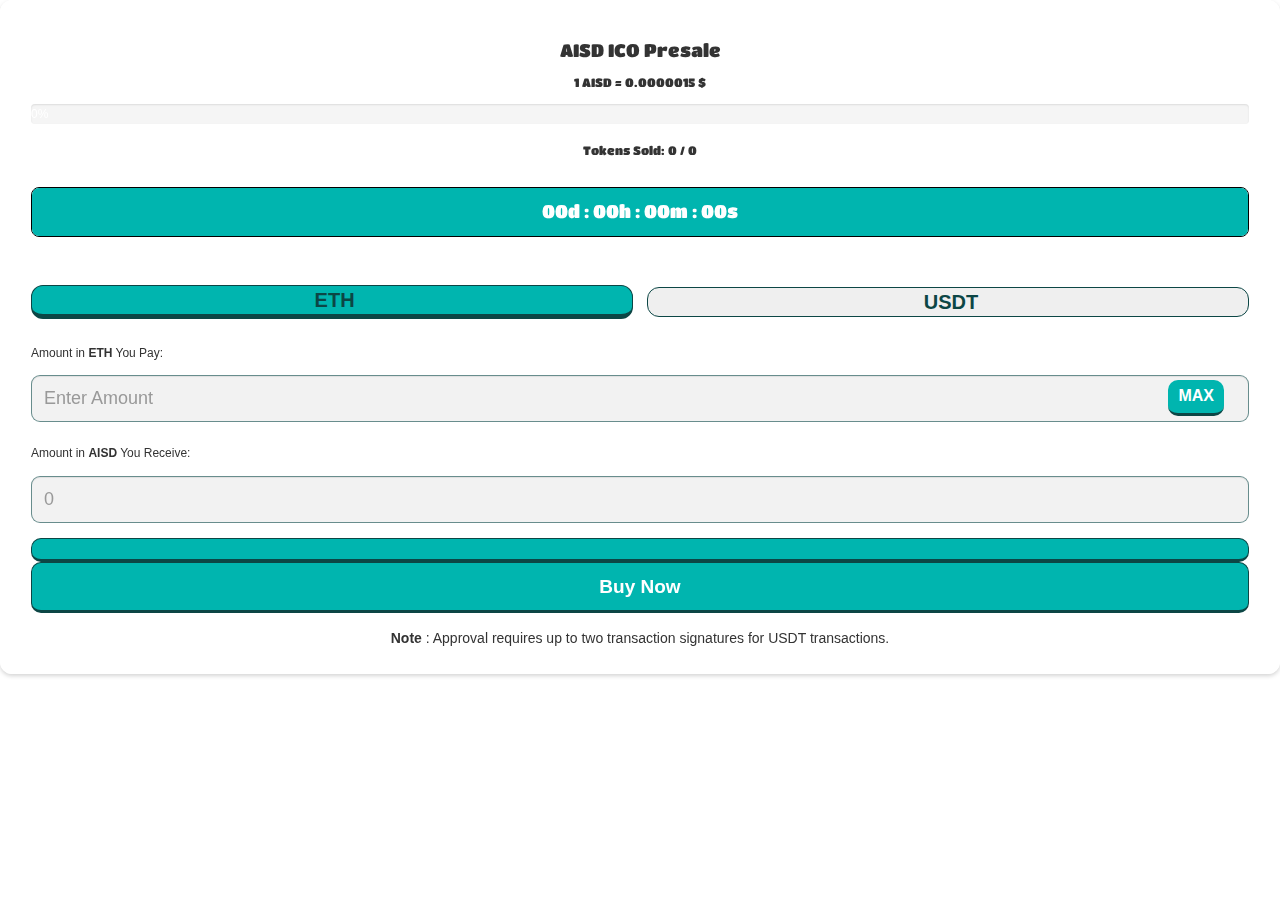
==== ico.html @ f294f41a "form html added" ====
<!DOCTYPE html>
<html lang="en">
  <head>
    <meta charset="UTF-8" />
    <meta name="viewport" content="width=device-width, initial-scale=1.0" />
    <title>AISD Presale</title>
    <script src="https://cdnjs.cloudflare.com/ajax/libs/big.js/5.2.2/big.min.js"></script>
    <style>
      @import url("https://fonts.googleapis.com/css2?family=Titan+One&display=swap");
      @import url("https://fonts.googleapis.com/css2?family=Roboto:wght@300;400;500;700;900&display=swap");
      * {
        padding: 0;
        margin: 0;
        box-sizing: border-box;
      }
      #loader {
        border: 3px solid #f3f3f3; /* Light grey */
        border-top: 3px solid #3498db; /* Blue */
        border-radius: 50%;
        width: 20px;
        height: 20px;
        animation: spin 2s linear infinite;
      }

      @keyframes spin {
        0% {
          transform: rotate(0deg);
        }
        100% {
          transform: rotate(360deg);
        }
      }
      html {
        scroll-behavior: smooth;
      }
      body::-webkit-scrollbar {
        width: 5px;
        border-radius: 50px;
      }

      body::-webkit-scrollbar-track {
        -webkit-box-shadow: inset 0 0 6px rgba(0, 0, 0, 0.3);
      }

      body::-webkit-scrollbar-thumb {
        /* background-color: var(--primary-darkbg-color); */
        background: linear-gradient(#00b4ae 0%, #007a77 100%);
        outline: 1px solid var(--primary-bg-color);
        border-radius: 50px;
      }

      :root {
        --primary-color: #fff;
        --primary-bg-color: #00b5af;
        --primary-darkbg-color: #0c4645;
        --sec-dark-light: #333333;
        --FF-font: "Titan One", sans-serif;
      }

      /* web3 metamask wallet css  */
      :root {
        --w3m-accent-fill-color: #000 !important;
        --w3m-accent-color: #fff !important;
      }

      h1,
      h2,
      h3,
      h4,
      h5,
      h6,
      button {
        font-family: "Titan One", sans-serif;
      }
      .navbar-nav .nav-link {
        font-family: "Titan One", sans-serif;
        transition: 0.5s;
        letter-spacing: 0.7px;
      }
      p,
      span {
        font-family: "Roboto", sans-serif;
      }

      .gap {
        gap: 50px;
      }
      #pills-tab {
        align-items: center;
        justify-content: center;
        display: flex;
      }
      .buttonICOBNB {
        width: 100%;
      }
      #time-bar-container {
        width: 100%;
        height: 50px;
        border: 1px solid black;
        border-radius: 8px;
        overflow: hidden;
        background-color: #00b5af;
        position: relative;
      }

      #time-bar {
        font-weight: bold;
        height: 100%;
        background-color: #00b5af;
      }

      #time-text {
        text-align: center;
        width: 100%;
        position: absolute;
        top: 50%;
        left: 50%;
        transform: translate(-50%, -50%);
        color: white;
        font-size: 18px;
        font-family: "Titan One";
      }
      .mainSectionContainer {
        background-image: url("../img/hero-bg.png");
        background-position: top;
        background-repeat: no-repeat;
        background-size: cover;
      }

      /* navigation secetion area */
      .navigationContainer {
        background-image: url("../img/header.svg");
        background-position: center;
        background-repeat: no-repeat;
        padding: 14px 0;
        align-items: center;
        display: flex;
      }
      .ksc-logo {
        width: 37px;
        transform: scale(2);
        margin-top: -9px;
      }
      .heroContainer {
        padding: 4rem 0rem;
      }

      .PARTIESText {
        color: var(--sec-dark-light);
        font-size: 22px;
        font-weight: 600;
        line-height: 24.51px;
        margin-bottom: -8px;
      }
      .PlayTextCollect {
        color: var(--sec-dark-light);
        font-size: 100px;
        line-height: 114.5px;
        font-family: "Titan One";
        text-shadow: rgb(221, 221, 221) 0px 6px 0px;
        margin-bottom: 25px;
      }
      .discriptionHero {
        color: var(--sec-dark-light);
        font-size: 18px;
        font-weight: 400;
        line-height: 24.51px;
      }
      .btn-MintCharacter {
        background: linear-gradient(#00b4ae 0%, #007a77 100%);
        color: var(--primary-color);
        height: auto;
        min-height: 72px;
        border-radius: 18px;
        padding: 16px 32px;
        transform: translateY(-6px);
        display: flex;
        align-items: center;
        justify-content: center;
        gap: 10px;
        outline: transparent 2px solid;
        border-bottom: 8px solid #064645;
        border-top: none;
        border-left: none;
        border-right: none;
        font-family: var(--FF-font);
      }
      .btn-Whitepaper {
        background: linear-gradient(#ff9752 0%, #ff7525 100%);
        color: var(--primary-color);
        height: auto;
        min-height: 72px;
        border-radius: 18px;
        padding: 16px 32px;
        transform: translateY(-6px);
        display: flex;
        align-items: center;
        justify-content: center;
        gap: 10px;
        outline: transparent 2px solid;
        border-bottom: 8px solid #cf5b1a;
        border-top: none;
        border-left: none;
        border-right: none;
        font-family: var(--FF-font);
      }

      .heroICOContainer {
        background: radial-gradient(
            66.32% 66.32% at 54.13% 113.95%,
            rgb(0 177 171 / 20%) 0,
            rgba(242, 89, 255, 0) 100%
          ),
          linear-gradient(
            211.99deg,
            rgb(17 171 168 / 20%) -4.17%,
            rgba(45, 143, 234, 0) 68.7%
          ),
          radial-gradient(
            100% 100% at 28.65% 0,
            #ff90536e 0,
            rgba(250, 247, 254, 0) 100%
          );
        padding: 3rem;
        border-radius: 20px;
        background: hsla(0, 0%, 100%, 0.24);
        margin: auto;
        -webkit-backdrop-filter: blur(16px);
        backdrop-filter: blur(16px);
        border-radius: 12px;
        border: 1px solid #fff;
        box-shadow: 0 2px 4px rgb(0 0 0 / 17%);
      }

      .buttonICOBNB {
        font-size: 20px;
        font-weight: 700;
        color: var(--primary-darkbg-color);
        border-radius: 12px !important;
        border: 1px solid var(--primary-darkbg-color) !important;
        width: 95%;
      }
      .buttonICOBNB.active {
        background-color: var(--primary-bg-color) !important;
        border-bottom: 5px solid var(--primary-darkbg-color) !important;
      }

      input::-webkit-outer-spin-button,
      input::-webkit-inner-spin-button {
        -webkit-appearance: none;
        margin: 0;
      }

      /* Firefox */
      input[type="number"] {
        -moz-appearance: textfield;
      }
      .inputControl {
        height: 47px !important;
        border: 1px solid #06464596 !important;
        background: #f2f2f2 !important;
        border-radius: 9px !important;
        font-size: 18px !important;
        font-weight: 500 !important;
        outline: none !important;
        margin: 15px 0;
      }
      .maxOrImgContainer {
        position: relative;
        top: -39px;
        height: 0px;
        right: 10px;
        align-items: center;
        display: flex;
        justify-content: end;
        gap: 15px;
      }
      .btn-MAXBtn {
        background-color: var(--primary-bg-color);
        border-bottom: 3px solid var(--primary-darkbg-color) !important;
        font-size: 16px;
        font-weight: 700;
        color: var(--primary-color);
        border-radius: 10px;
        border: 0px solid var(--primary-darkbg-color);
        padding: 5px 10px;
      }
      .btn-ConnectWallet {
        background-color: var(--primary-bg-color);
        border-bottom: 3px solid var(--primary-darkbg-color) !important;
        font-size: 19px;
        font-weight: 700;
        color: var(--primary-color);
        border-radius: 10px;
        border: 1px solid var(--primary-darkbg-color);
        padding: 10px 10px;
        width: 100%;
      }
      .ytcontentVideo {
        /* position: absolute;
    top: -25px;
    left: 0;
    bottom: 0;
    right: 0;
    background-image: url(../img/yt-video-frame.png);
    background-position: center;
    background-repeat: no-repeat;
    width: 100%;
    height: 544px;
    background-size: 100% 100%;
    z-index: 0; */
        position: relative;
      }
      .translate-y-1 {
        transform: rotateY(18deg) scaleY(0.8) translateY(80px);
        object-fit: contain;
        border-radius: 30px;
        overflow: hidden;
        position: absolute;
        z-index: 0;
      }

      .tabButton {
        width: 60px;
        height: 60px;
        border-radius: 50px !important;
        background: var(--primary-color);
        border: 1px solid var(--primary-darkbg-color) !important;
        font-size: 25px;
        font-weight: 700;
        color: var(--primary-darkbg-color);
      }
      .tabButton.active {
        background-color: var(--primary-bg-color) !important;
        border-bottom: 5px solid var(--primary-darkbg-color) !important;
      }

      .verticalLine {
        position: relative;
      }
      .verticalLine::before {
        content: "";
        position: absolute;
        width: 4px;
        height: 44px;
        border-radius: 12px;
        bottom: -63px;
        background: var(--primary-darkbg-color);
        left: 0;
        right: 0;
        margin: auto;
      }

      .ytContainer {
        padding: 6rem 0;
      }
      .playContainers {
        position: absolute;
        height: 100%;
        width: 100%;
        top: 0;
        left: 0;
        bottom: 0;
        right: 0;
        margin: auto;
        align-items: center;
        justify-content: center;
        display: flex;
      }
      .dimandIMageContainer img {
        position: absolute;
        bottom: -130px;
        left: -30px;
        width: 200px;
        transform: scale(1.2);
      }

      .buttonUlContainer {
        background-color: var(--primary-color);
        border-radius: 12px;
        padding: 7px 3px;
        width: 40%;
        margin: auto;
      }
      .tabsPLayContainer {
        position: relative;
        padding: 5px;
      }
      .buttonPlay {
        background: var(--primary-color);
        font-size: 20px;
        font-weight: 700;
        color: var(--primary-darkbg-color);
        width: 140px;
        border-radius: 12px !important;
      }
      .buttonPlay.active {
        background-color: var(--primary-bg-color) !important;
        border-bottom: 5px solid var(--primary-darkbg-color) !important;
      }

      /* TOKENOMICS section */

      .tableBGImageContainer {
        background-image: url("../img/roadmap-bg.svg");
        /* background-position: /; */
        background-repeat: no-repeat;
        background-size: cover;
        background-position-y: bottom;
      }
      .tableContainer,
      thead,
      tr,
      th {
        color: var(--primary-color);
        font-weight: 500;
        font-size: 18px;
      }

      .center .slick-center .sliderBox {
        -moz-transform: scale(1.09);
        -ms-transform: scale(1.09);
        -o-transform: scale(1.09);
        -webkit-transform: scale(1.09);
        /* background-color: #e67e22; */
        opacity: 1;
        transform: scale(1.09);
        background: url("../img/roadmap-secondary-bg.png");
        background-position: center;
        background-size: contain;
        background-repeat: no-repeat;
        align-items: center;
        justify-content: center;
        display: flex !important;
        color: var(--primary-color);
      }
      .center .sliderBox {
        opacity: 0.8;
        transition: all 300ms ease;
      }
      .sliderBox {
        background: url("../img/roadmap-border.svg");
        background-position: center;
        background-size: contain;
        background-repeat: no-repeat;
        height: 200px;
        display: flex !important;
        align-items: center;
        justify-content: center;
      }

      /* team container */
      .RowGridContainerCard {
        display: grid;
        row-gap: 30px;
        width: 100%;
        -webkit-box-pack: center;
        justify-content: center;
        grid-template-columns: repeat(auto-fill, 242px) !important;
      }
      .css-1ojhjpt {
        display: flex;
        flex-direction: column;
        width: 242px;
        height: 343px;
        overflow: hidden;
        position: relative;
      }
      .cardBoxImage {
        left: 0px;
        z-index: 0;
        position: absolute;
        height: 100%;
        width: 100%;
      }
      .imgAvtarContainer {
        display: flex;
        z-index: 1;
        position: relative;
        padding-top: 45px;
        padding-left: 50px;
      }
      .css-11p866v {
        display: flex;
        flex-direction: column;
        z-index: 1;
        position: relative;
        margin-top: auto;
        padding-bottom: 30px;
        top: 35px;
        font-weight: 500;
      }
      .css-13pzvht {
        font-size: 18px;
        color: var(--primary-color);
        text-align: center;
        font-family: var(--FF-font);
        transform: rotate(-3deg);
      }
      .css-nu1ope {
        font-size: 16px;
        color: var(--primary-color);
        text-align: center;
        transform: rotate(-3deg);
      }

      .brandCardBox {
        display: flex;
        -webkit-box-align: center;
        align-items: center;
        -webkit-box-pack: center;
        justify-content: center;
        height: 200px;
        width: 100%;
        padding-inline: 24px;
        background: var(--primary-color);
        border-radius: 19px;
      }

      /* Follow Container  */
      .FollowContainer {
        background-image: url("../img/follow-up-bg.svg");
        background-position: center top -88px;
        background-repeat: no-repeat;
        background-size: cover;
        display: flex;
        width: 100%;
        height: 640px;
        max-width: 1091px;
        position: relative;
        align-items: center;
        padding-left: 112px;
      }
      .CONNECT-follow {
        color: var(--primary-color);
        font-size: 60px;
        line-height: 70px;
        font-family: "Titan One";
        text-shadow: rgb(221, 221, 221) 0px 6px 0px;
        display: flex;
        max-width: 600px;
        margin-bottom: 20px;
      }
      .css-Follow-Discaription {
        color: var(--primary-color);
        font-size: 18px;
        font-weight: 400;
        line-height: 24.51px;
        display: flex;
        max-width: 700px;
        margin-bottom: 50px;
      }

      .JOIN_DISCORD_CHANNEL {
        background-color: var(--primary-color);
        border-bottom: 5px solid #eeeeee !important;
        font-size: 16px;
        font-weight: 700;
        color: var(--primary-darkbg-color);
        padding: 12px 20px;
        border-radius: 12px;
        border: 1px solid #eeeeee;
        display: flex;
        align-items: center;
        gap: 10px;
        justify-content: center;
      }
      .css-vancar {
        width: 670px;
        height: 594px;
        position: absolute;
        bottom: -30%;
        right: -17%;
        pointer-events: none;
      }

      /* footer Container  */

      .footerContainer {
        background-image: url("../img/footer-bg.svg");
        background-size: cover;
        background-position: center;
        padding: 8rem 0 0 0;
        margin-top: 5rem;
        height: 529px;
      }
      .bitmainContainer img {
        transform: scale(2.2) translateY(-27px);
      }
      .iconContainer a {
        background-color: var(--primary-bg-color);
        width: 40px;
        height: 40px;
        border-radius: 50px;
        display: flex;
        align-items: center;
        justify-content: center;
        text-decoration: none;
      }
    </style>
    <script src="https://requirejs.org/docs/release/2.3.5/minified/require.js"></script>

    <link
      rel="stylesheet"
      href="https://maxcdn.bootstrapcdn.com/bootstrap/3.4.1/css/bootstrap.min.css"
    />

    <link
      rel="stylesheet"
      href="https://cdn.jsdelivr.net/npm/sweetalert2@8/dist/sweetalert2.css"
    />

    <!-- <script src="https://cdn.jsdelivr.net/npm/sweetalert2@11"></script> -->
    <!-- <script type="module" src="integration.js"></script> -->
  </head>

  <body>
    <div
      class="heroICOContainer"
      data-dashlane-rid="8d4658022aaeffe1"
      data-form-type="other"
      style="width: 100%"
    >
      <!-- <img src="./assets/img/hero.png" class alt /> -->
      <div class="ICOCOntentArea">
        <h4
          class="h4TextCOntent text-center pb-4"
          style="font-family: Titan One"
        >
          AISD ICO Presale
        </h4>
      </div>
      <div
        class="icoKscPricesContent my-4"
        style="margin-top: 15px; margin-bottom: 15px"
      >
        <h6
          class="text-center"
          style="font-family: Titan One"
          id="tokenPriceUsd"
        >
          1 AISD = 0.0000015 $
        </h6>
      </div>
      <div class="progressContainer">
        <div class="progress">
          <div
            class="buyprogress1 progress-bar progress-bar-striped rounded-pill buyTokenPercentage"
            role="progressbar"
            aria-valuenow="75"
            aria-valuemin="0"
            aria-valuemax="100"
            style="
              width: 0%;
              background: linear-gradient(
                90deg,
                rgb(255, 129, 64),
                rgb(0, 144, 140)
              );
            "
          >
            0%
          </div>
        </div>
      </div>
      <div class="icoKscPricesContent my-4">
        <h6 class="text-center" style="display: none">
          USDT Raised: <span class="USDTRaised">$0</span>
        </h6>
        <h6 class="text-center" style="font-family: Titan One">
          Tokens Sold:
          <span style="font-family: Titan One" class="TokensSold">0 / 0</span>
        </h6>
      </div>
      <div
        style="
          display: flex;
          justify-content: space-evenly;
          align-items: center;
          margin-top: 30px;
          margin-bottom: 30px;
        "
      >
        <!-- <div style="font-size: medium">Time Left :</div> -->
        <div id="time-bar-container">
          <div id="time-bar"></div>
          <div id="time-text">00d : 00h : 00m : 00s</div>
        </div>
      </div>
      <div
        id="saleCompleteBox"
        style="
          display: none;
          justify-content: space-evenly;
          align-items: center;
          margin-top: 30px;
          margin-bottom: 30px;
        "
      >
        <!-- <div style="font-size: medium">Time Left :</div> -->
        <div
          style="
            width: 100%;
            height: 50px;
            border: 1px solid black;
            border-radius: 8px;
            overflow: hidden;
            background-color: #00b5af;
            color: white;
            text-align: center;
            font-family: 'Titan One';
            display: flex;
            align-items: center;
            justify-content: center;
            font-size: larger;
          "
        >
          Sold Out!
        </div>
      </div>

      <div class="bscANdBNBContainer pt-3">
        <ul
          class="nav nav-pills mb-3"
          id="pills-tab"
          role="tablist"
          style="min-height: 70px"
        >
          <li id="BNB" class="nav-item w-50" style="width: 100%">
            <button
              style="width: 100%"
              class="nav-link buttonICOBNB active"
              id="pills-bnb-tab"
              data-toggle="pill"
              href="#pills-bnb"
              role="tab"
              aria-controls="pills-bnb"
              aria-selected="true"
            >
              <span
                ><img
                  src="https://cryptologos.cc/logos/ethereum-eth-logo.png?v=029"
                  width="25px"
                  alt=""
                  style="padding-top: 3px; padding-bottom: 3px"
              /></span>
              ETH
            </button>
          </li>
          <div style="width: 30px"></div>
          <li id="BNBUSDT" class="nav-item w-50" style="width: 100%">
            <button
              style="width: 100%"
              class="nav-link buttonICOBNB"
              id="pills-USDT-tab"
              data-toggle="pill"
              href="#pills-USDT"
              role="tab"
              aria-controls="pills-USDT"
              aria-selected="false"
            >
              <span
                ><img
                  src="https://cryptologos.cc/logos/tether-usdt-logo.png?v=029"
                  width="25px"
                  alt=""
                  style="padding-top: 3px; padding-bottom: 3px"
              /></span>
              USDT
            </button>
          </li>
        </ul>
        <div class="tab-content my-4" id="pills-tabContent">
          <div
            class="tab-pane active show"
            id="pills-bnb"
            role="tabpanel"
            aria-labelledby="pills-bnb-tab"
          >
            <div class="inputContainer">
              <h6>Amount in <b>ETH</b> You Pay:</h6>

              <div class="inputContentArea position-relative">
                <input
                  type="number"
                  name=""
                  id="call2"
                  placeholder="Enter Amount"
                  class="form-control inputControl max-bnb-balance"
                  data-dashlane-rid="27bad17943a002a1"
                  data-form-type="other"
                />
                <div class="maxOrImgContainer">
                  <button
                    id="max_token_1"
                    class="btn-MAXBtn"
                    data-dashlane-rid="000aa7869c81a40a"
                    data-form-type="other"
                    data-dashlane-label="true"
                  >
                    MAX
                  </button>
                  <span
                    ><img
                      src="https://cryptologos.cc/logos/ethereum-eth-logo.png?v=029"
                      width="25px"
                      alt=""
                  /></span>
                </div>
              </div>
              <h6>Amount in <b>AISD</b> You Receive:</h6>
              <div class="inputContentArea position-relative">
                <input
                  type="number"
                  name=""
                  id="exampleFormControlInput3"
                  placeholder="0"
                  class="form-control inputControl"
                  data-dashlane-rid="a09ba2591f5db2e2"
                  data-form-type="other"
                />
              </div>
            </div>
          </div>
          <div
            class="tab-pane"
            id="pills-USDT"
            role="tabpanel"
            aria-labelledby="pills-USDT-tab"
          >
            <div class="inputContainer">
              <h6>Amount in <b>USDT</b> You Pay:</h6>

              <div class="inputContentArea position-relative">
                <input
                  type="number"
                  name=""
                  id="call1"
                  placeholder="Enter Amount"
                  class="form-control inputControl max-bnb-usdt"
                  data-dashlane-rid="259f27be1ed606c2"
                />
                <div class="maxOrImgContainer">
                  <button
                    id="max_token_2"
                    class="btn-MAXBtn"
                    data-dashlane-rid="0c11b4d951c91a8d"
                  >
                    MAX
                  </button>
                  <span
                    ><img
                      src="https://cryptologos.cc/logos/tether-usdt-logo.png?v=029"
                      width="25px"
                      alt=""
                  /></span>
                </div>
              </div>
              <h6>Amount in <b>AISD</b> You Receive:</h6>
              <div class="inputContentArea position-relative">
                <input
                  type="number"
                  name=""
                  id="exampleFormControlInput4"
                  placeholder="0"
                  class="form-control inputControl"
                  data-dashlane-rid="9c02c2be5cabe2bc"
                />
              </div>
            </div>
          </div>
        </div>
      </div>
      <div class="contactButtonContainer">
        <div
          class="btn-ConnectWallet"
          id="w3-button"
          style="display: flex !important; justify-content: center"
        >
          <w3m-core-button
            icon="hide"
            data-dashlane-shadowhost="true"
            data-dashlane-observed="true"
          ></w3m-core-button>
        </div>
        <button id="buy-button" class="btn-ConnectWallet">
          <div
            style="
              align-items: center;
              justify-content: center;
              gap: 10px;
              display: flex;
            "
          >
            <div style="display: none" id="loader"></div>
            Buy Now
          </div>
        </button>
        <div
          style="
            margin-top: 15px;
            text-align: center;
            height: 15px;
            font-size: mediu;
          "
          id="onlyUSDT"
        >
          <b>Note</b> : Approval requires up to two transaction signatures for
          USDT transactions.
        </div>
      </div>
    </div>
  </body>

  <script>
    window.dividor = (a, b) => {
      const dividend = new Big(a.toString());
      const divisor = new Big(b.toString());

      const result = dividend.div(divisor);
      console.log(result);
      return result;
    };
  </script>

  <script type="module">
    import {
      EthereumClient,
      w3mConnectors,
      w3mProvider,
      WagmiCore,
      WagmiCoreChains,
      WagmiCoreConnectors,
    } from "https://unpkg.com/@web3modal/ethereum@2.6.2";

    export const bnbChainId = 1;
    export const presaleAddress = "0x66d9dc78ef6a390965057f1bf3b04da6c74eff12";
    export const usdtAddress = "0xdAC17F958D2ee523a2206206994597C13D831ec7";
    export const tokenAddress = "0xfF9b04766afA397bE2985449AE055793d508b0B8";

    export const presaleAbi = [
      { inputs: [], stateMutability: "nonpayable", type: "constructor" },
      {
        anonymous: false,
        inputs: [
          {
            indexed: false,
            internalType: "uint256",
            name: "prevValue",
            type: "uint256",
          },
          {
            indexed: false,
            internalType: "uint256",
            name: "newValue",
            type: "uint256",
          },
          {
            indexed: false,
            internalType: "uint256",
            name: "timestamp",
            type: "uint256",
          },
        ],
        name: "MaxTokensUpdated",
        type: "event",
      },
      {
        anonymous: false,
        inputs: [
          {
            indexed: true,
            internalType: "address",
            name: "previousOwner",
            type: "address",
          },
          {
            indexed: true,
            internalType: "address",
            name: "newOwner",
            type: "address",
          },
        ],
        name: "OwnershipTransferred",
        type: "event",
      },
      {
        anonymous: false,
        inputs: [
          {
            indexed: false,
            internalType: "address",
            name: "account",
            type: "address",
          },
        ],
        name: "Paused",
        type: "event",
      },
      {
        anonymous: false,
        inputs: [
          {
            indexed: false,
            internalType: "address",
            name: "account",
            type: "address",
          },
        ],
        name: "Unpaused",
        type: "event",
      },
      {
        inputs: [],
        name: "aggregatorInterface",
        outputs: [
          { internalType: "contract Aggregator", name: "", type: "address" },
        ],
        stateMutability: "view",
        type: "function",
      },
      {
        inputs: [],
        name: "buyWithETH",
        outputs: [],
        stateMutability: "payable",
        type: "function",
      },
      {
        inputs: [{ internalType: "uint256", name: "amount", type: "uint256" }],
        name: "buyWithUSDT",
        outputs: [],
        stateMutability: "nonpayable",
        type: "function",
      },
      {
        inputs: [
          { internalType: "uint256", name: "_usdtAmount", type: "uint256" },
        ],
        name: "calculateToken",
        outputs: [{ internalType: "uint256", name: "", type: "uint256" }],
        stateMutability: "view",
        type: "function",
      },
      {
        inputs: [
          { internalType: "uint256", name: "_maxTokensToBuy", type: "uint256" },
        ],
        name: "changeMaxTokensToBuy",
        outputs: [],
        stateMutability: "nonpayable",
        type: "function",
      },
      {
        inputs: [
          { internalType: "uint256", name: "_endTime", type: "uint256" },
        ],
        name: "changeSaleEndTime",
        outputs: [],
        stateMutability: "nonpayable",
        type: "function",
      },
      {
        inputs: [
          { internalType: "uint256", name: "_startTime", type: "uint256" },
        ],
        name: "changeSaleStartTime",
        outputs: [],
        stateMutability: "nonpayable",
        type: "function",
      },
      {
        inputs: [],
        name: "convertETHtoUSD",
        outputs: [{ internalType: "uint256", name: "", type: "uint256" }],
        stateMutability: "view",
        type: "function",
      },
      {
        inputs: [],
        name: "currentStep",
        outputs: [{ internalType: "uint256", name: "", type: "uint256" }],
        stateMutability: "view",
        type: "function",
      },
      {
        inputs: [],
        name: "endTime",
        outputs: [{ internalType: "uint256", name: "", type: "uint256" }],
        stateMutability: "view",
        type: "function",
      },
      {
        inputs: [{ internalType: "uint256", name: "amount", type: "uint256" }],
        name: "ethBuyHelper",
        outputs: [
          { internalType: "uint256", name: "numOfTokens", type: "uint256" },
        ],
        stateMutability: "view",
        type: "function",
      },
      {
        inputs: [],
        name: "getEthBalance",
        outputs: [{ internalType: "uint256", name: "ETH", type: "uint256" }],
        stateMutability: "view",
        type: "function",
      },
      {
        inputs: [],
        name: "getLatestPrice",
        outputs: [{ internalType: "uint256", name: "", type: "uint256" }],
        stateMutability: "view",
        type: "function",
      },
      {
        inputs: [],
        name: "getTokenBalance",
        outputs: [
          { internalType: "uint256", name: "tokenBalance", type: "uint256" },
        ],
        stateMutability: "view",
        type: "function",
      },
      {
        inputs: [],
        name: "getTokenPrice",
        outputs: [{ internalType: "uint256", name: "", type: "uint256" }],
        stateMutability: "view",
        type: "function",
      },
      {
        inputs: [],
        name: "getUsdtBalance",
        outputs: [
          { internalType: "uint256", name: "usdtBalance", type: "uint256" },
        ],
        stateMutability: "view",
        type: "function",
      },
      {
        inputs: [],
        name: "maxTokensToBuy",
        outputs: [{ internalType: "uint256", name: "", type: "uint256" }],
        stateMutability: "view",
        type: "function",
      },
      {
        inputs: [],
        name: "owner",
        outputs: [{ internalType: "address", name: "", type: "address" }],
        stateMutability: "view",
        type: "function",
      },
      {
        inputs: [],
        name: "pause",
        outputs: [{ internalType: "bool", name: "success", type: "bool" }],
        stateMutability: "nonpayable",
        type: "function",
      },
      {
        inputs: [],
        name: "paused",
        outputs: [{ internalType: "bool", name: "", type: "bool" }],
        stateMutability: "view",
        type: "function",
      },
      {
        inputs: [],
        name: "renounceOwnership",
        outputs: [],
        stateMutability: "nonpayable",
        type: "function",
      },
      {
        inputs: [{ internalType: "uint256", name: "", type: "uint256" }],
        name: "rounds",
        outputs: [
          { internalType: "uint256", name: "amount", type: "uint256" },
          { internalType: "uint256", name: "rate", type: "uint256" },
          { internalType: "uint256", name: "soldToken", type: "uint256" },
        ],
        stateMutability: "view",
        type: "function",
      },
      {
        inputs: [],
        name: "startTime",
        outputs: [{ internalType: "uint256", name: "", type: "uint256" }],
        stateMutability: "view",
        type: "function",
      },
      {
        inputs: [],
        name: "token",
        outputs: [
          { internalType: "contract IBEP20", name: "", type: "address" },
        ],
        stateMutability: "view",
        type: "function",
      },
      {
        inputs: [],
        name: "totalRounds",
        outputs: [
          { internalType: "uint256", name: "_rounds", type: "uint256" },
        ],
        stateMutability: "view",
        type: "function",
      },
      {
        inputs: [],
        name: "totalTokenInPresale",
        outputs: [{ internalType: "uint256", name: "", type: "uint256" }],
        stateMutability: "view",
        type: "function",
      },
      {
        inputs: [],
        name: "totalTokensSold",
        outputs: [{ internalType: "uint256", name: "", type: "uint256" }],
        stateMutability: "view",
        type: "function",
      },
      {
        inputs: [],
        name: "totalUsdAmount",
        outputs: [{ internalType: "uint256", name: "", type: "uint256" }],
        stateMutability: "view",
        type: "function",
      },
      {
        inputs: [
          { internalType: "address", name: "newOwner", type: "address" },
        ],
        name: "transferOwnership",
        outputs: [],
        stateMutability: "nonpayable",
        type: "function",
      },
      {
        inputs: [],
        name: "unpause",
        outputs: [{ internalType: "bool", name: "success", type: "bool" }],
        stateMutability: "nonpayable",
        type: "function",
      },
      {
        inputs: [
          { internalType: "uint256", name: "step", type: "uint256" },
          { internalType: "uint256", name: "amount", type: "uint256" },
          { internalType: "uint256", name: "rate", type: "uint256" },
        ],
        name: "updateRounds",
        outputs: [],
        stateMutability: "nonpayable",
        type: "function",
      },
      {
        inputs: [],
        name: "usdt",
        outputs: [
          { internalType: "contract IBEP20", name: "", type: "address" },
        ],
        stateMutability: "view",
        type: "function",
      },
      {
        inputs: [],
        name: "withdrawETH",
        outputs: [],
        stateMutability: "nonpayable",
        type: "function",
      },
      {
        inputs: [
          { internalType: "address", name: "_token", type: "address" },
          { internalType: "uint256", name: "amount", type: "uint256" },
        ],
        name: "withdrawTokens",
        outputs: [],
        stateMutability: "nonpayable",
        type: "function",
      },
      { stateMutability: "payable", type: "receive" },
    ];
    export const tokenAbi = [
      {
        inputs: [
          {
            internalType: "string",
            name: "name_",
            type: "string",
          },
          {
            internalType: "string",
            name: "symbol_",
            type: "string",
          },
          {
            internalType: "uint8",
            name: "_decimal",
            type: "uint8",
          },
        ],
        stateMutability: "nonpayable",
        type: "export constructor",
      },
      {
        anonymous: false,
        inputs: [
          {
            indexed: true,
            internalType: "address",
            name: "owner",
            type: "address",
          },
          {
            indexed: true,
            internalType: "address",
            name: "spender",
            type: "address",
          },
          {
            indexed: false,
            internalType: "uint256",
            name: "value",
            type: "uint256",
          },
        ],
        name: "Approval",
        type: "event",
      },
      {
        anonymous: false,
        inputs: [
          {
            indexed: true,
            internalType: "address",
            name: "previousOwner",
            type: "address",
          },
          {
            indexed: true,
            internalType: "address",
            name: "newOwner",
            type: "address",
          },
        ],
        name: "OwnershipTransferred",
        type: "event",
      },
      {
        anonymous: false,
        inputs: [
          {
            indexed: true,
            internalType: "address",
            name: "from",
            type: "address",
          },
          {
            indexed: true,
            internalType: "address",
            name: "to",
            type: "address",
          },
          {
            indexed: false,
            internalType: "uint256",
            name: "value",
            type: "uint256",
          },
        ],
        name: "Transfer",
        type: "event",
      },
      {
        inputs: [
          {
            internalType: "address",
            name: "owner",
            type: "address",
          },
          {
            internalType: "address",
            name: "spender",
            type: "address",
          },
        ],
        name: "allowance",
        outputs: [
          {
            internalType: "uint256",
            name: "",
            type: "uint256",
          },
        ],
        stateMutability: "view",
        type: "function",
      },
      {
        inputs: [
          {
            internalType: "address",
            name: "spender",
            type: "address",
          },
          {
            internalType: "uint256",
            name: "amount",
            type: "uint256",
          },
        ],
        name: "approve",
        outputs: [
          {
            internalType: "bool",
            name: "",
            type: "bool",
          },
        ],
        stateMutability: "nonpayable",
        type: "function",
      },
      {
        inputs: [
          {
            internalType: "address",
            name: "account",
            type: "address",
          },
        ],
        name: "balanceOf",
        outputs: [
          {
            internalType: "uint256",
            name: "",
            type: "uint256",
          },
        ],
        stateMutability: "view",
        type: "function",
      },
      {
        inputs: [],
        name: "decimals",
        outputs: [
          {
            internalType: "uint8",
            name: "",
            type: "uint8",
          },
        ],
        stateMutability: "view",
        type: "function",
      },
      {
        inputs: [
          {
            internalType: "address",
            name: "spender",
            type: "address",
          },
          {
            internalType: "uint256",
            name: "subtractedValue",
            type: "uint256",
          },
        ],
        name: "decreaseAllowance",
        outputs: [
          {
            internalType: "bool",
            name: "",
            type: "bool",
          },
        ],
        stateMutability: "nonpayable",
        type: "function",
      },
      {
        inputs: [
          {
            internalType: "address",
            name: "spender",
            type: "address",
          },
          {
            internalType: "uint256",
            name: "addedValue",
            type: "uint256",
          },
        ],
        name: "increaseAllowance",
        outputs: [
          {
            internalType: "bool",
            name: "",
            type: "bool",
          },
        ],
        stateMutability: "nonpayable",
        type: "function",
      },
      {
        inputs: [
          {
            internalType: "uint256",
            name: "amount",
            type: "uint256",
          },
        ],
        name: "mint",
        outputs: [],
        stateMutability: "nonpayable",
        type: "function",
      },
      {
        inputs: [],
        name: "name",
        outputs: [
          {
            internalType: "string",
            name: "",
            type: "string",
          },
        ],
        stateMutability: "view",
        type: "function",
      },
      {
        inputs: [],
        name: "owner",
        outputs: [
          {
            internalType: "address",
            name: "",
            type: "address",
          },
        ],
        stateMutability: "view",
        type: "function",
      },
      {
        inputs: [],
        name: "renounceOwnership",
        outputs: [],
        stateMutability: "nonpayable",
        type: "function",
      },
      {
        inputs: [],
        name: "symbol",
        outputs: [
          {
            internalType: "string",
            name: "",
            type: "string",
          },
        ],
        stateMutability: "view",
        type: "function",
      },
      {
        inputs: [],
        name: "totalSupply",
        outputs: [
          {
            internalType: "uint256",
            name: "",
            type: "uint256",
          },
        ],
        stateMutability: "view",
        type: "function",
      },
      {
        inputs: [
          {
            internalType: "address",
            name: "to",
            type: "address",
          },
          {
            internalType: "uint256",
            name: "amount",
            type: "uint256",
          },
        ],
        name: "transfer",
        outputs: [
          {
            internalType: "bool",
            name: "",
            type: "bool",
          },
        ],
        stateMutability: "nonpayable",
        type: "function",
      },
      {
        inputs: [
          {
            internalType: "address",
            name: "from",
            type: "address",
          },
          {
            internalType: "address",
            name: "to",
            type: "address",
          },
          {
            internalType: "uint256",
            name: "amount",
            type: "uint256",
          },
        ],
        name: "transferFrom",
        outputs: [
          {
            internalType: "bool",
            name: "",
            type: "bool",
          },
        ],
        stateMutability: "nonpayable",
        type: "function",
      },
      {
        inputs: [
          {
            internalType: "address",
            name: "newOwner",
            type: "address",
          },
        ],
        name: "transferOwnership",
        outputs: [],
        stateMutability: "nonpayable",
        type: "function",
      },
      {
        inputs: [
          {
            internalType: "address",
            name: "to",
            type: "address",
          },
          {
            internalType: "uint256",
            name: "amount",
            type: "uint256",
          },
        ],
        name: "withdraw",
        outputs: [],
        stateMutability: "nonpayable",
        type: "function",
      },
    ];
    export const usdtAbi = [
      {
        constant: true,
        inputs: [],
        name: "name",
        outputs: [{ name: "", type: "string" }],
        payable: false,
        stateMutability: "view",
        type: "function",
      },
      {
        constant: false,
        inputs: [{ name: "_upgradedAddress", type: "address" }],
        name: "deprecate",
        outputs: [],
        payable: false,
        stateMutability: "nonpayable",
        type: "function",
      },
      {
        constant: false,
        inputs: [
          { name: "_spender", type: "address" },
          { name: "_value", type: "uint256" },
        ],
        name: "approve",
        outputs: [],
        payable: false,
        stateMutability: "nonpayable",
        type: "function",
      },
      {
        constant: true,
        inputs: [],
        name: "deprecated",
        outputs: [{ name: "", type: "bool" }],
        payable: false,
        stateMutability: "view",
        type: "function",
      },
      {
        constant: false,
        inputs: [{ name: "_evilUser", type: "address" }],
        name: "addBlackList",
        outputs: [],
        payable: false,
        stateMutability: "nonpayable",
        type: "function",
      },
      {
        constant: true,
        inputs: [],
        name: "totalSupply",
        outputs: [{ name: "", type: "uint256" }],
        payable: false,
        stateMutability: "view",
        type: "function",
      },
      {
        constant: false,
        inputs: [
          { name: "_from", type: "address" },
          { name: "_to", type: "address" },
          { name: "_value", type: "uint256" },
        ],
        name: "transferFrom",
        outputs: [],
        payable: false,
        stateMutability: "nonpayable",
        type: "function",
      },
      {
        constant: true,
        inputs: [],
        name: "upgradedAddress",
        outputs: [{ name: "", type: "address" }],
        payable: false,
        stateMutability: "view",
        type: "function",
      },
      {
        constant: true,
        inputs: [{ name: "", type: "address" }],
        name: "balances",
        outputs: [{ name: "", type: "uint256" }],
        payable: false,
        stateMutability: "view",
        type: "function",
      },
      {
        constant: true,
        inputs: [],
        name: "decimals",
        outputs: [{ name: "", type: "uint256" }],
        payable: false,
        stateMutability: "view",
        type: "function",
      },
      {
        constant: true,
        inputs: [],
        name: "maximumFee",
        outputs: [{ name: "", type: "uint256" }],
        payable: false,
        stateMutability: "view",
        type: "function",
      },
      {
        constant: true,
        inputs: [],
        name: "_totalSupply",
        outputs: [{ name: "", type: "uint256" }],
        payable: false,
        stateMutability: "view",
        type: "function",
      },
      {
        constant: false,
        inputs: [],
        name: "unpause",
        outputs: [],
        payable: false,
        stateMutability: "nonpayable",
        type: "function",
      },
      {
        constant: true,
        inputs: [{ name: "_maker", type: "address" }],
        name: "getBlackListStatus",
        outputs: [{ name: "", type: "bool" }],
        payable: false,
        stateMutability: "view",
        type: "function",
      },
      {
        constant: true,
        inputs: [
          { name: "", type: "address" },
          { name: "", type: "address" },
        ],
        name: "allowed",
        outputs: [{ name: "", type: "uint256" }],
        payable: false,
        stateMutability: "view",
        type: "function",
      },
      {
        constant: true,
        inputs: [],
        name: "paused",
        outputs: [{ name: "", type: "bool" }],
        payable: false,
        stateMutability: "view",
        type: "function",
      },
      {
        constant: true,
        inputs: [{ name: "who", type: "address" }],
        name: "balanceOf",
        outputs: [{ name: "", type: "uint256" }],
        payable: false,
        stateMutability: "view",
        type: "function",
      },
      {
        constant: false,
        inputs: [],
        name: "pause",
        outputs: [],
        payable: false,
        stateMutability: "nonpayable",
        type: "function",
      },
      {
        constant: true,
        inputs: [],
        name: "getOwner",
        outputs: [{ name: "", type: "address" }],
        payable: false,
        stateMutability: "view",
        type: "function",
      },
      {
        constant: true,
        inputs: [],
        name: "owner",
        outputs: [{ name: "", type: "address" }],
        payable: false,
        stateMutability: "view",
        type: "function",
      },
      {
        constant: true,
        inputs: [],
        name: "symbol",
        outputs: [{ name: "", type: "string" }],
        payable: false,
        stateMutability: "view",
        type: "function",
      },
      {
        constant: false,
        inputs: [
          { name: "_to", type: "address" },
          { name: "_value", type: "uint256" },
        ],
        name: "transfer",
        outputs: [],
        payable: false,
        stateMutability: "nonpayable",
        type: "function",
      },
      {
        constant: false,
        inputs: [
          { name: "newBasisPoints", type: "uint256" },
          { name: "newMaxFee", type: "uint256" },
        ],
        name: "setParams",
        outputs: [],
        payable: false,
        stateMutability: "nonpayable",
        type: "function",
      },
      {
        constant: false,
        inputs: [{ name: "amount", type: "uint256" }],
        name: "issue",
        outputs: [],
        payable: false,
        stateMutability: "nonpayable",
        type: "function",
      },
      {
        constant: false,
        inputs: [{ name: "amount", type: "uint256" }],
        name: "redeem",
        outputs: [],
        payable: false,
        stateMutability: "nonpayable",
        type: "function",
      },
      {
        constant: true,
        inputs: [
          { name: "_owner", type: "address" },
          { name: "_spender", type: "address" },
        ],
        name: "allowance",
        outputs: [{ name: "remaining", type: "uint256" }],
        payable: false,
        stateMutability: "view",
        type: "function",
      },
      {
        constant: true,
        inputs: [],
        name: "basisPointsRate",
        outputs: [{ name: "", type: "uint256" }],
        payable: false,
        stateMutability: "view",
        type: "function",
      },
      {
        constant: true,
        inputs: [{ name: "", type: "address" }],
        name: "isBlackListed",
        outputs: [{ name: "", type: "bool" }],
        payable: false,
        stateMutability: "view",
        type: "function",
      },
      {
        constant: false,
        inputs: [{ name: "_clearedUser", type: "address" }],
        name: "removeBlackList",
        outputs: [],
        payable: false,
        stateMutability: "nonpayable",
        type: "function",
      },
      {
        constant: true,
        inputs: [],
        name: "MAX_UINT",
        outputs: [{ name: "", type: "uint256" }],
        payable: false,
        stateMutability: "view",
        type: "function",
      },
      {
        constant: false,
        inputs: [{ name: "newOwner", type: "address" }],
        name: "transferOwnership",
        outputs: [],
        payable: false,
        stateMutability: "nonpayable",
        type: "function",
      },
      {
        constant: false,
        inputs: [{ name: "_blackListedUser", type: "address" }],
        name: "destroyBlackFunds",
        outputs: [],
        payable: false,
        stateMutability: "nonpayable",
        type: "function",
      },
      {
        inputs: [
          { name: "_initialSupply", type: "uint256" },
          { name: "_name", type: "string" },
          { name: "_symbol", type: "string" },
          { name: "_decimals", type: "uint256" },
        ],
        payable: false,
        stateMutability: "nonpayable",
        type: "constructor",
      },
      {
        anonymous: false,
        inputs: [{ indexed: false, name: "amount", type: "uint256" }],
        name: "Issue",
        type: "event",
      },
      {
        anonymous: false,
        inputs: [{ indexed: false, name: "amount", type: "uint256" }],
        name: "Redeem",
        type: "event",
      },
      {
        anonymous: false,
        inputs: [{ indexed: false, name: "newAddress", type: "address" }],
        name: "Deprecate",
        type: "event",
      },
      {
        anonymous: false,
        inputs: [
          { indexed: false, name: "feeBasisPoints", type: "uint256" },
          { indexed: false, name: "maxFee", type: "uint256" },
        ],
        name: "Params",
        type: "event",
      },
      {
        anonymous: false,
        inputs: [
          { indexed: false, name: "_blackListedUser", type: "address" },
          { indexed: false, name: "_balance", type: "uint256" },
        ],
        name: "DestroyedBlackFunds",
        type: "event",
      },
      {
        anonymous: false,
        inputs: [{ indexed: false, name: "_user", type: "address" }],
        name: "AddedBlackList",
        type: "event",
      },
      {
        anonymous: false,
        inputs: [{ indexed: false, name: "_user", type: "address" }],
        name: "RemovedBlackList",
        type: "event",
      },
      {
        anonymous: false,
        inputs: [
          { indexed: true, name: "owner", type: "address" },
          { indexed: true, name: "spender", type: "address" },
          { indexed: false, name: "value", type: "uint256" },
        ],
        name: "Approval",
        type: "event",
      },
      {
        anonymous: false,
        inputs: [
          { indexed: true, name: "from", type: "address" },
          { indexed: true, name: "to", type: "address" },
          { indexed: false, name: "value", type: "uint256" },
        ],
        name: "Transfer",
        type: "event",
      },
      { anonymous: false, inputs: [], name: "Pause", type: "event" },
      { anonymous: false, inputs: [], name: "Unpause", type: "event" },
    ];

    export function getMe2DecimalPointsWithCommas(amount) {
      return Number(amount).toLocaleString(undefined, {
        minimumFractionDigits: 0,
        maximumFractionDigits: 2,
      });
    }

    let totalTime = 0; // Default time in seconds (30 minutes)

    import { Web3Modal } from "https://unpkg.com/@web3modal/html@2.6.2";

    const { configureChains, createConfig } = WagmiCore;
    // import Swal  from "https://cdn.jsdelivr.net/npm/sweetalert2@11";
    import Swal from "https://cdn.jsdelivr.net/npm/sweetalert2@8/src/sweetalert2.js";
    const { mainnet } = WagmiCoreChains;
    // Equivalent to importing from @wagmi/core/providers
    const { CoinbaseWalletConnector } = WagmiCoreConnectors;
    const chains = [mainnet];
    const projectId = "61d2c1fda6f35b603e3367b36447aa0a";

    const { publicClient } = configureChains(chains, [
      w3mProvider({ projectId }),
    ]);
    const wagmiConfig = createConfig({
      autoConnect: true,
      connectors: w3mConnectors({ projectId, chains }),
      publicClient,
    });
    const ethereumClient = new EthereumClient(wagmiConfig, chains);
    const web3modal = new Web3Modal({ projectId }, ethereumClient);
    web3modal.setDefaultChain(bnbChainId);
    const {
      getAccount,
      watchNetwork,
      getContract,
      fetchBalance,
      writeContract,
      waitForTransaction,
      watchAccount,
    } = WagmiCore;

    const account = getAccount();
    let selectedCurrency = "BNB";
    let bscUsdttokenInfo = null;
    let balance = null;
    let myInterval = null;

    let contractInstance = getContract({
      address: presaleAddress,
      abi: presaleAbi,
      chainId: bnbChainId,
    });

    let isConnected = account.isConnected;
    let selectedAddress = account.address;
    LoadData(bnbChainId);
    watchAccount(async (account) => {
      selectedAddress = account.address;
      isConnected = account.isConnected;
      balance = await fetchBalance({
        address: selectedAddress,
        chainId: bnbChainId,
      });
      LoadData(account);
      // let tokenInfo = await fetchBalance({ address: selectedAddress, token: tokenAddress, chainId: bnbChainId });
      // document.querySelector(".token_balance").innerHTML = getMe2DecimalPointsWithCommas(balance.formatted) + " ZPIX";
      // document.querySelector(".BNB_balance").innerHTML = getMe2DecimalPointsWithCommas(balance.formatted) + " " + balance.symbol;
    });
    watchNetwork(async (network) => {
      await LoadData(network);
      let chain = network.chain;
      if (chain != undefined) {
        let chainId = chain.id;
        if (chainId != bnbChainId) {
          switchNetwork(bnbChainId);
        }
      }
    });

    async function switchNetwork(switchChainId) {
      try {
        await ethereum.request({
          method: "wallet_switchEthereumChain",
          params: [{ chainId: "0x" + switchChainId.toString(16) }],
        });
      } catch (switchError) {
        console.log(switchError);
        // This error code indicates that the chain has not been added to MetaMask.
        if (switchError.code === 4902) {
          try {
            await ethereum.request({
              method: "wallet_addEthereumChain",
              params: [
                {
                  chainId: "0x" + switchChainId.toString(16),
                  chainName: "ETH Smart Chain Mainnet",
                  rpcUrls: [
                    "https://mainnet.infura.io/v3/30145ab7ed4f48f29d2638565511d94e",
                  ],
                  blockExplorerUrls: ["https://etherscan.io"],

                  nativeCurrency: {
                    name: "ETH",
                    symbol: "ETH", // 2-6 characters long
                    decimals: 18,
                  },
                },
              ],
            });
          } catch (addError) {}
        }
      }
    }

    function inputEmpty() {
      document.querySelector(".max-bnb-usdt").value = "";
      document.querySelector(".max-bnb-balance").value = "";
      document.getElementById("exampleFormControlInput3").value = "";
      document.getElementById("exampleFormControlInput4").value = "";
    }

    function fromWei(valueInWei, unit = "ether") {
      // const units = {
      //   wei: "1",
      //   kwei: "1000",
      //   mwei: "1000000",
      //   gwei: "1000000000",
      //   szabo: "1000000000000",
      //   finney: "1000000000000000",
      //   ether: "1000000000000000000",
      // };

      // if (!(unit.toLowerCase() in units)) {
      //   throw new Error("Invalid unit");
      // }

      // const divisor = BigInt(units[unit.toLowerCase()]);
      // const valueInWeiBigInt = BigInt(valueInWei);

      // return (valueInWeiBigInt / divisor).toString();
      return window.dividor(valueInWei, 10 ** 18).toString();
    }
    async function LoadData(network) {
      inputEmpty();
      console.log("load data called");
      if (isConnected) {
        document.getElementById("w3-button").style.display = "none";
        document.getElementById("buy-button").style.display = "block";
        bscUsdttokenInfo = await fetchBalance({
          address: selectedAddress,
          token: usdtAddress,
          chainId: bnbChainId,
        });
      } else {
        document.getElementById("w3-button").style.display = "flex";
        document.getElementById("buy-button").style.display = "none";
      }
      let startTime = Number(await contractInstance.read.startTime());
      let endTime = Number(await contractInstance.read.endTime());
      let totalTokensSold = await contractInstance.read.totalTokensSold();

      console.log(totalTokensSold);
      totalTokensSold = getMe2DecimalPointsWithCommas(
        fromWei(totalTokensSold.toString(), "ether")
      );
      let totalTokenInPresale =
        await contractInstance.read.totalTokenInPresale();
      let totalTokenInPresaleWithouC = fromWei(
        totalTokenInPresale.toString(),
        "ether"
      );
      totalTokenInPresale = getMe2DecimalPointsWithCommas(
        fromWei(totalTokenInPresale.toString(), "ether")
      );
      let totalUsdAmount = await contractInstance.read.totalUsdAmount();
      totalUsdAmount = getMe2DecimalPointsWithCommas(
        fromWei(totalUsdAmount.toString(), "ether")
      );
      let activeStep = await contractInstance.read.currentStep();
      let roundsData = await contractInstance.read.rounds([Number(activeStep)]);
      // let roundTokens = (Number(await roundsData[0])) / 10 ** 18;
      let roundTokens = fromWei(roundsData[0].toString(), "ether");
      let tokenPrice = Number(roundsData[1]) / 100000;
      let dollarTokenPrice = Number(1 / tokenPrice).toFixed(10);
      let roundSoldTokens = Number(await roundsData[2]) / 10 ** 18;
      let endTimeS = await contractInstance.read.endTime();
      totalTime = Number(endTimeS);
      console.log("total time", totalTime);

      // console.log(roundSoldTokens, "Rounds data " , roundTokens);

      let soldPercentage =
        Number(roundSoldTokens * 100) / Number(totalTokenInPresaleWithouC);
      // soldPercentage = 1;
      if (
        roundSoldTokens == totalTokenInPresaleWithouC &&
        roundSoldTokens != 0
      ) {
        document.getElementById("saleCompleteBox").style.display = "flex";
      } else {
        document.getElementById("saleCompleteBox").style.display = "none";
      }
      if (roundSoldTokens > 0) {
        soldPercentage = Math.max(soldPercentage, 1);
      } else if (Number(totalTokenInPresaleWithouC) == 0) {
        soldPercentage = 0;
      }
      console.log(
        "sold percent",
        soldPercentage,
        roundSoldTokens,
        totalTokenInPresaleWithouC
      );

      document.querySelector(".buyprogress1").value = soldPercentage;
      document.querySelector(".buyTokenPercentage").innerHTML =
        getMe2DecimalPointsWithCommas(soldPercentage) + "%";
      document.querySelector(
        ".buyprogress1"
      ).style.width = `${getMe2DecimalPointsWithCommas(soldPercentage)}%`;
      console.log(tokenPrice, roundsData[1]);
      // document.getElementById("tokenPriceUsd").innerHTML =
      //   "1$ = " + tokenPrice + " AISD";
      // document.getElementById("tokenPriceUsd").innerHTML =
      //   "1 AISD = " + parseFloat(dollarTokenPrice) + " $";
      document.querySelector(".USDTRaised").innerHTML = `$${totalUsdAmount}`;
      document.querySelector(
        ".TokensSold"
      ).innerHTML = `${totalTokensSold} / ${totalTokenInPresale}`;
    }

    export async function handleChange(currency) {
      selectedCurrency = currency;
      inputEmpty();
      if (currency == "USDT") {
        document.getElementById("pills-bnb-tab").classList.remove("active");
        document.getElementById("pills-USDT-tab").classList.add("active");
        document.getElementById("pills-USDT").classList.add("active");
        document.getElementById("pills-USDT").classList.add("show");
        document.getElementById("pills-bnb").classList.remove("active");
        document.getElementById("pills-bnb").classList.remove("show");
        document.getElementById("onlyUSDT").style.display = "block";
      } else {
        document.getElementById("pills-bnb-tab").classList.add("active");
        document.getElementById("pills-USDT-tab").classList.remove("active");
        document.getElementById("pills-USDT").classList.remove("active");
        document.getElementById("pills-USDT").classList.remove("show");
        document.getElementById("pills-bnb").classList.add("active");
        document.getElementById("pills-bnb").classList.add("show");
        document.getElementById("onlyUSDT").style.display = "none";
      }
      // if (selectedCurrency == "USDT") {
      //     bscUsdttokenInfo = await fetchBalance({ address: selectedAddress, token: usdtAddress, chainId: bnbChainId })
      //     document.querySelector(".BNBUSDT_balance").innerHTML = getMe2DecimalPointsWithCommas(bscUsdttokenInfo.formatted) + " " + bscUsdttokenInfo.symbol;
      // } else {
      //     let balance = await fetchBalance({ address: selectedAddress, chainId: bnbChainId, })
      //     document.querySelector(".BNB_balance").innerHTML = getMe2DecimalPointsWithCommas(balance.formatted) + " " + balance.symbol;
      // }
    }

    export async function calculateToken() {
      if (selectedCurrency == "USDT") {
        let amount = document.querySelector(".max-bnb-usdt").value;
        let numberOfTokens = await getTokenNumberOfTokens(
          presaleAddress,
          presaleAbi,
          amount,
          "token"
        );
        document.getElementById("exampleFormControlInput4").value =
          numberOfTokens;
      } else {
        let amount = document.querySelector(".max-bnb-balance").value;
        let numberOfTokens = await getTokenNumberOfTokens(
          presaleAddress,
          presaleAbi,
          amount,
          "BNB"
        );
        document.getElementById("exampleFormControlInput3").value =
          numberOfTokens;
      }
    }

    export async function maxToken() {
      if (!isConnected) return;
      if (selectedCurrency == "USDT") {
        document.querySelector(".max-bnb-usdt").value =
          bscUsdttokenInfo.formatted;
        let numberOfTokens = await getTokenNumberOfTokens(
          presaleAddress,
          presaleAbi,
          bscUsdttokenInfo.formatted,
          "token"
        );
        document.getElementById("exampleFormControlInput4").value =
          numberOfTokens;
      } else {
        document.querySelector(".max-bnb-balance").value = balance.formatted;
        let numberOfTokens = await getTokenNumberOfTokens(
          presaleAddress,
          presaleAbi,
          balance.formatted,
          "BNB"
        );
        document.getElementById("exampleFormControlInput3").value =
          numberOfTokens;
      }
    }

    function divideLargeNumbers(dividend, divisor, scale = 18) {
      const scaledDividend = BigInt(dividend) * 10n ** BigInt(scale);
      const result = scaledDividend / BigInt(divisor);
      return result.toString();
    }
    async function getTokenNumberOfTokens(address, abi, amount, type) {
      let instance = getContract({
        address: address,
        abi: abi,
        chainId: bnbChainId,
      });
      console.log("Before Amount", Big(amount.toString()));
      amount = Big(amount.toString()) * Big(10 ** 9) * Big(10 ** 9);
      amount = Big(amount.toString());
      // amount = BigInt(amount) * BigInt(10 ** 18);
      console.log("Amount", amount.toFixed(0).toString());
      let numberOfToken = "";
      if (type == "token") {
        numberOfToken = await instance.read.calculateToken([
          amount.toFixed(0).toString(),
        ]);
      } else {
        numberOfToken = await instance.read.ethBuyHelper([
          amount.toFixed(0).toString(),
        ]);
      }
      return window
        .dividor(numberOfToken, 10 ** 18)
        .toFixed(2)
        .toString();
    }

    export function buyTokens() {
      try {
        // document.getElementById("buy-button").disabled = false;
        if (selectedCurrency == "USDT") {
          buyWithUSDT();
        } else {
          buyWithBNB();
        }
      } catch (error) {
        // document.getElementById("buy-button").disabled = false;
      } finally {
        console.log("here");
        // document.getElementById("buy-button").disabled = false;
      }
    }

    async function buyWithBNB() {
      if (isConnected) {
        try {
          let amount = document.querySelector(".max-bnb-balance").value;
          // let weiValue = BigInt(amount * 10 ** 18);
          let weiValue = Big(amount) * Big(10 ** 9) * Big(10 ** 9);
          if (amount > 0) {
            if (Number(balance.value) >= Number(weiValue)) {
              document.getElementById("loader").style.display = "inline-block";
              // document.getElementById("loading").style.display = "block";
              writeContract({
                address: presaleAddress,
                abi: presaleAbi,
                functionName: "buyWithETH",
                value: weiValue.toString(),
                chainId: bnbChainId,
              })
                .then(async (response) => {
                  document.getElementById("loader").style.display = "none";

                  let hash = response.hash;
                  const data = await waitForTransaction({
                    hash,
                  });
                  if (data) {
                    // document.getElementById("buy-button").disabled = false;
                    // document.getElementById("loading").style.display = "none";
                    Swal.fire(
                      "Transaction Completed!",
                      "Congratulations, token bought successfully.",
                      "success"
                    ).then((ok) => {
                      LoadData();
                    });
                  }
                })
                .catch((error) => {
                  document.getElementById("loader").style.display = "none";
                  // document.getElementById("buy-button").disabled = false;
                  console.log(error, " error");
                  Swal.fire("warning!", error.toString(), "warning");
                  // document.getElementById("loading").style.display = "none";
                });
            } else {
              Swal.fire("warning!", "Insufficient balance", "warning");
            }
          } else {
            Swal.fire(
              "warning!",
              "Your entered amount must be greater than 0.",
              "warning"
            );
          }
        } catch (error) {
          document.getElementById("loader").style.display = "none";
          // document.getElementById("buy-button").disabled = false;
          console.log(error, " error");
          Swal.fire("warning!", error.toString(), "warning");
        }
      } else {
        Swal.fire({
          icon: "error",
          title: "Oops...",
          text: "Please connect your Wallet first!",
        });
      }
    }

    async function buyWithUSDT() {
      if (isConnected) {
        try {
          let amount = document.querySelector(".max-bnb-usdt").value;
          // let weiValue = BigInt(amount * 10 ** 6);
          let weiValue = Big(amount) * Big(10 ** 6);
          console.log(weiValue);
          console.log(
            weiValue.toFixed(0).toString(),
            Number(weiValue),
            bscUsdttokenInfo.value,
            Number(bscUsdttokenInfo.value),
            "this"
          );
          if (Number(weiValue) > 0) {
            if (Number(bscUsdttokenInfo.value) >= Number(weiValue)) {
              document.getElementById("loader").style.display = "inline-block";
              let usdtContract = getContract({
                address: usdtAddress,
                abi: usdtAbi,
                chainId: bnbChainId,
              });
              document.getElementById("loader").style.display = "none";
              let allowanceToken = await usdtContract.read.allowance([
                selectedAddress,
                presaleAddress,
              ]);
              // document.getElementById("loading").style.display = "block";
              if (Number(allowanceToken) >= Number(weiValue)) {
                document.getElementById("loader").style.display =
                  "inline-block";
                writeContract({
                  address: presaleAddress,
                  abi: presaleAbi,
                  functionName: "buyWithUSDT",
                  args: [weiValue.toFixed(0).toString()],
                  chainId: bnbChainId,
                })
                  .then(async (response) => {
                    let hash = response.hash;
                    const data = await waitForTransaction({
                      hash,
                    });
                    document.getElementById("loader").style.display = "none";
                    if (data) {
                      // document.getElementById("buy-button").disabled = false;
                      // document.getElementById("loading").style.display = "none";
                      Swal.fire(
                        "Transaction Completed!",
                        "Congratulations, token bought successfully.",
                        "success"
                      ).then((ok) => {
                        LoadData();
                      });
                    }
                  })
                  .catch((error) => {
                    document.getElementById("loader").style.display = "none";
                    console.log(error, " error");
                    // document.getElementById("buy-button").disabled = false;
                    // document.getElementById("loading").style.display = "none";
                    Swal.fire("warning!", error.toString(), "warning");
                  });
              } else {
                if (Number(allowanceToken) > 0) {
                  await myapproveTokens(usdtAddress, "0", presaleAddress);
                }
                await myapproveTokens(
                  usdtAddress,
                  weiValue.toFixed(0).toString(),
                  presaleAddress
                );
              }
            } else {
              Swal.fire("warning!", "Insufficient USDT balance", "warning");
            }
          } else {
            Swal.fire(
              "warning!",
              "Your entered amount must be greater than 0.",
              "warning"
            );
          }
        } catch (error) {
          document.getElementById("loader").style.display = "none";
          // document.getElementById("buy-button").disabled = false;
          console.log(error, " error");
          Swal.fire("warning!", error.toString(), "warning");
        }
      } else {
        Swal.fire({
          icon: "error",
          title: "Oops...",
          text: "Please connect your Wallet first!",
        });
      }
    }

    async function myapproveTokens(tokenAddress, weiValue, presaleAddress) {
      if (isConnected) {
        try {
          document.getElementById("loader").style.display = "inline-block";
          writeContract({
            address: tokenAddress,
            abi: usdtAbi,
            functionName: "approve",
            args: [presaleAddress, weiValue],
          })
            .then(async (response) => {
              let hash = await response.hash;
              const data = await waitForTransaction({
                hash,
              });
              document.getElementById("loader").style.display = "none";
              if (data) {
                await buyTokens();
              }
            })
            .catch((error) => {
              document.getElementById("loader").style.display = "none";
              Swal.fire("warning!", error.toString(), "warning");
              // document.getElementById("buy-button").disabled = false;
              // document.getElementById("loading").style.display = "none";
            });
        } catch (error) {
          document.getElementById("loader").style.display = "none";
          // document.getElementById("buy-button").disabled = false;
          // document.getElementById("loading").style.display = "none";
          Swal.fire("warning!", error.toString(), "warning");
        }
      } else {
        Swal.fire({
          icon: "error",
          title: "Oops...",
          text: "Please connect your Wallet first!",
        });
      }
    }

    function timingCalc(endtime) {
      var timeTotal = endtime - Date.now(),
        timeSeconds = Math.floor((timeTotal / 1000) % 60),
        timeMinutes = Math.floor((timeTotal / 1000 / 60) % 60),
        timeHours = Math.floor((timeTotal / (1000 * 60 * 60)) % 24),
        timeDays = Math.floor(timeTotal / (1000 * 60 * 60 * 24));
      return {
        total: timeTotal,
        seconds: timeSeconds,
        minutes: timeMinutes,
        hours: timeHours,
        days: timeDays,
      };
    }

    function animateCounter(selector, targetValue) {
      var $element = $(selector);
      var currentValue = parseInt($element.text(), 10);
      if (currentValue === targetValue) {
        return;
      }

      $element.addClass("counter-animate");
      $element.text(targetValue);

      setTimeout(function () {
        $element.addClass("show");
      }, 10);

      setTimeout(function () {
        $element.removeClass("counter-animate show");
      }, 500);
    }

    function startCalc(endtime) {
      var timeTotal = timingCalc(endtime);

      animateCounter(".days", timeTotal.days);
      animateCounter(".hours", timeTotal.hours);
      animateCounter(".minutes", timeTotal.minutes);
      animateCounter(".seconds", timeTotal.seconds);
      if (timeTotal.total <= 0) {
        clearInterval(myInterval);
        document.querySelector(".days").innerHTML = 0;
        document.querySelector(".hours").innerHTML = 0;
        document.querySelector(".minutes").innerHTML = 0;
        document.querySelector(".seconds").innerHTML = 0;
      }
    }

    // Import the calculate function from integration.js
    // import {
    //   calculateToken,
    //   buyTokens,
    //   maxToken,
    //   handleChange,
    // } from "./integration.js";

    // Add an event listener to the input element
    document.getElementById("call2").addEventListener("keyup", () => {
      calculateToken();
    });
    document.getElementById("call2").addEventListener("change", () => {
      calculateToken();
    });
    document.getElementById("call1").addEventListener("keyup", () => {
      calculateToken();
    });
    document.getElementById("call1").addEventListener("change", () => {
      calculateToken();
    });
    document.getElementById("buy-button").addEventListener("click", () => {
      buyTokens();
    });
    document.getElementById("max_token_1").addEventListener("click", () => {
      maxToken();
    });
    document.getElementById("max_token_2").addEventListener("click", () => {
      maxToken();
    });
    document.getElementById("BNBUSDT").addEventListener("click", () => {
      console.log("af");

      handleChange("USDT");
    });
    document.getElementById("BNB").addEventListener("click", () => {
      console.log("af");
      handleChange("BNB");
    });

    const timeText = document.getElementById("time-text");

    // Function to update the progress bar and text
    function updateProgressBar() {
      const timeBar = document.getElementById("time-bar");
      const currentTime = Math.floor(new Date().getTime() / 1000); // Current time in seconds
      const remainingTime = totalTime - currentTime;

      console.log(remainingTime, "Time left");
      if (remainingTime <= 0) {
        if (totalTime != 0) {
          timeText.innerText = "Time expired";
          timeBar.style.width = "0%";
        }
      } else {
        const days = Math.floor(remainingTime / (24 * 60 * 60));
        const hours = Math.floor((remainingTime % (24 * 60 * 60)) / (60 * 60));
        const minutes = Math.floor((remainingTime % (60 * 60)) / 60);
        const seconds = Math.floor(remainingTime % 60);

        timeText.innerText = `${days}d : ${hours}h : ${minutes}m : ${seconds}s`;
        const percentage = (remainingTime / totalTime) * 100;
        timeBar.style.width = `${100 - percentage}%`;
      }
    }

    // Function to start the countdown
    function startCountdown() {
      // Update the progress bar continuously
      setInterval(() => {
        updateProgressBar();
      }, 1000);
    }

    // Simulate an API call to get the total time (in seconds)
    // Replace this with your actual API call
    // function fetchTotalTime() {
    //   // Assume the API returns the total time in seconds
    //   // For example, you might use fetch() to get this data
    //   const apiResponse = {
    //     totalTime: 1706321400, // 30 minutes for demonstration
    //   };

    //   // Set the totalTime based on the API response
    //   totalTime = apiResponse.totalTime;

    //   // Start the countdown
    //   startCountdown();
    // }
    startCountdown();
  </script>
</html>
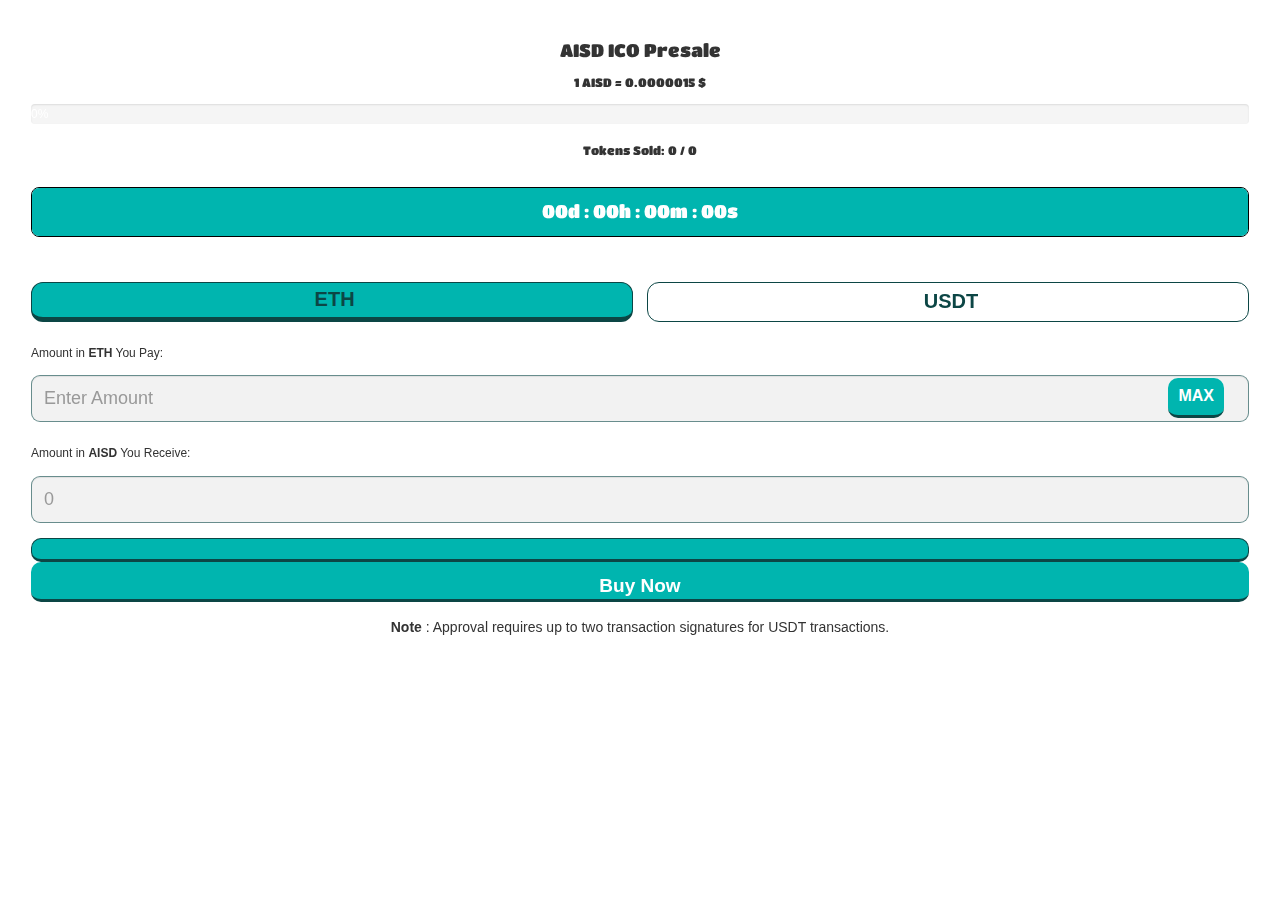
==== commit 49e7bc21: "added form" ====
--- a/ico.html
+++ b/ico.html
@@ -71,6 +71,15 @@
       h6,
       button {
         font-family: "Titan One", sans-serif;
+      }
+      button {
+        padding: 0 15px 1px;
+        height: 40px;
+        border-radius: var(--w3m-button-border-radius);
+        color: var(--w3m-accent-fill-color);
+        background-color: transparent;
+        border: unset !important;
+        box-shadow: unset;
       }
       .navbar-nav .nav-link {
         font-family: "Titan One", sans-serif;
@@ -229,7 +238,7 @@
         backdrop-filter: blur(16px);
         border-radius: 12px;
         border: 1px solid #fff;
-        box-shadow: 0 2px 4px rgb(0 0 0 / 17%);
+        /* box-shadow: 0 2px 4px rgb(0 0 0 / 17%); */
       }
 
       .buttonICOBNB {
@@ -609,9 +618,6 @@
       rel="stylesheet"
       href="https://cdn.jsdelivr.net/npm/sweetalert2@8/dist/sweetalert2.css"
     />
-
-    <!-- <script src="https://cdn.jsdelivr.net/npm/sweetalert2@11"></script> -->
-    <!-- <script type="module" src="integration.js"></script> -->
   </head>
 
   <body>
@@ -619,9 +625,8 @@
       class="heroICOContainer"
       data-dashlane-rid="8d4658022aaeffe1"
       data-form-type="other"
-      style="width: 100%"
+      style="width: 100%; background-color: transparent"
     >
-      <!-- <img src="./assets/img/hero.png" class alt /> -->
       <div class="ICOCOntentArea">
         <h4
           class="h4TextCOntent text-center pb-4"
